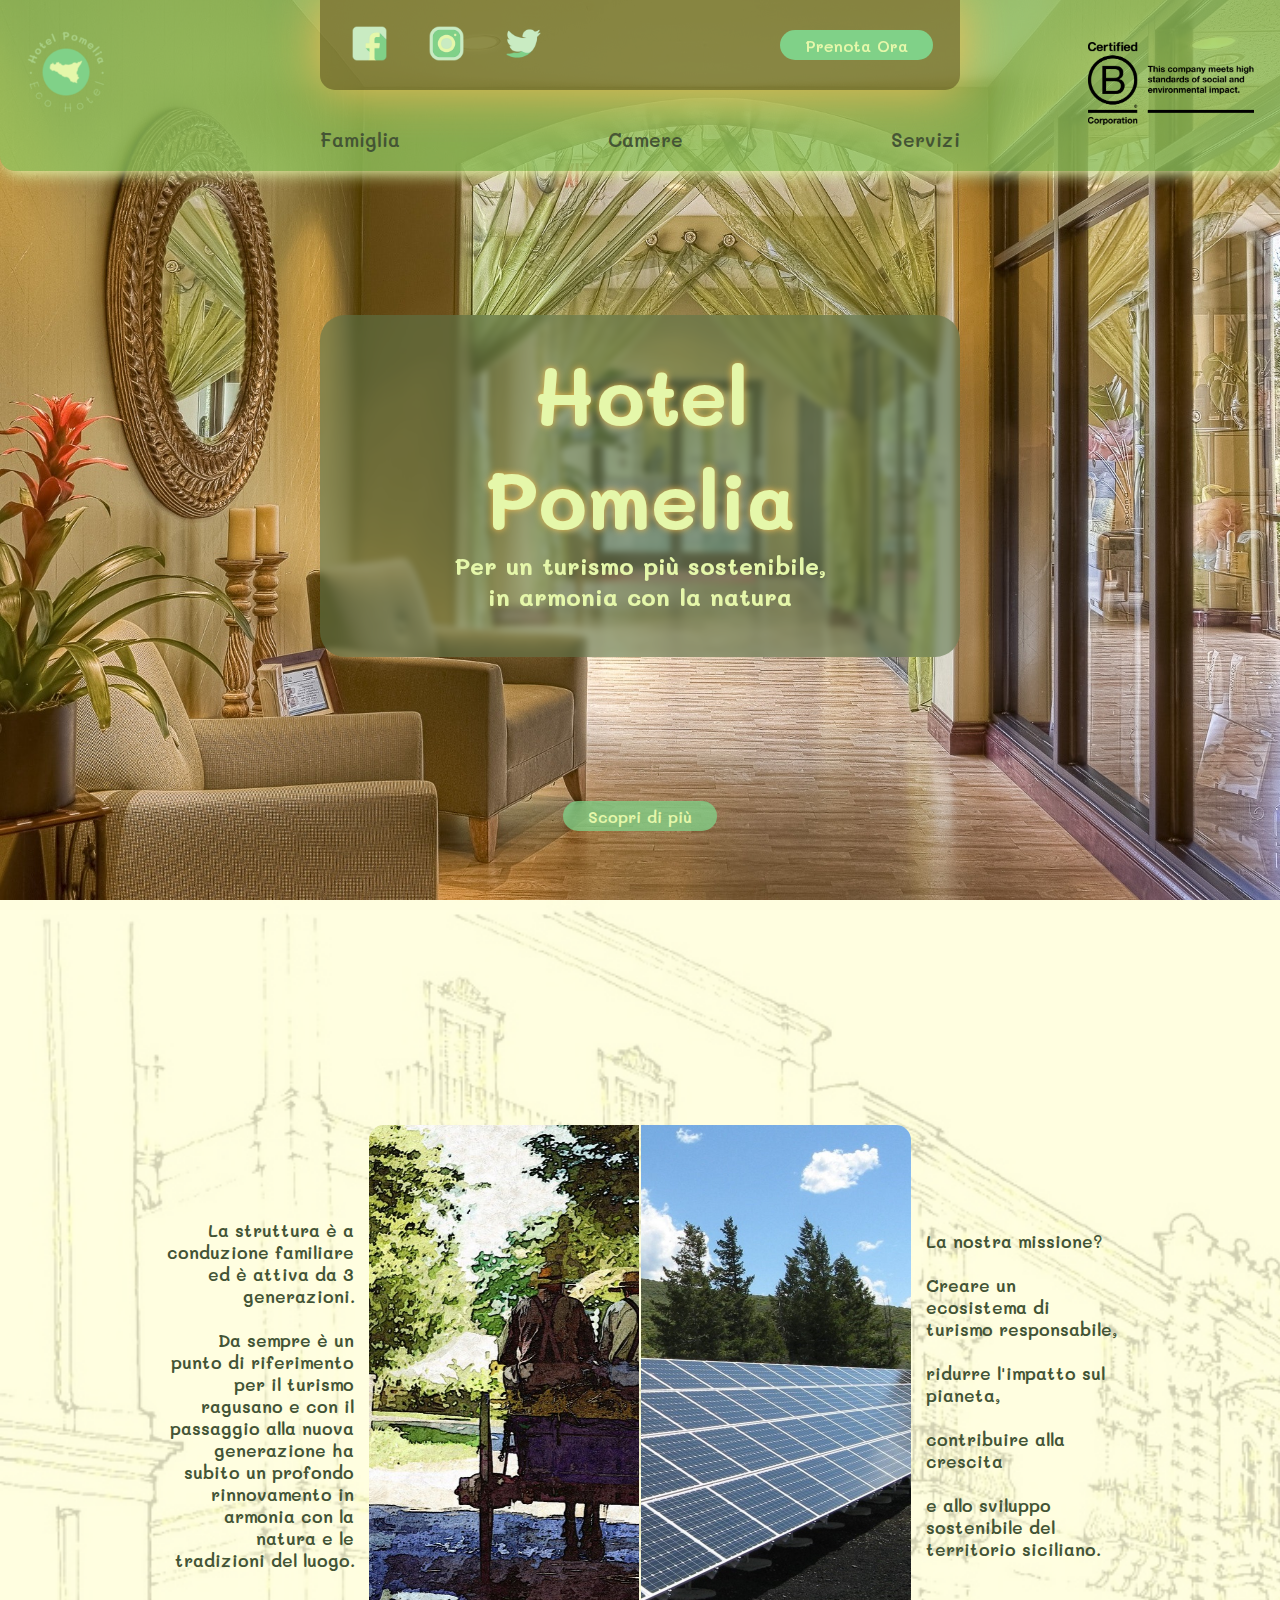
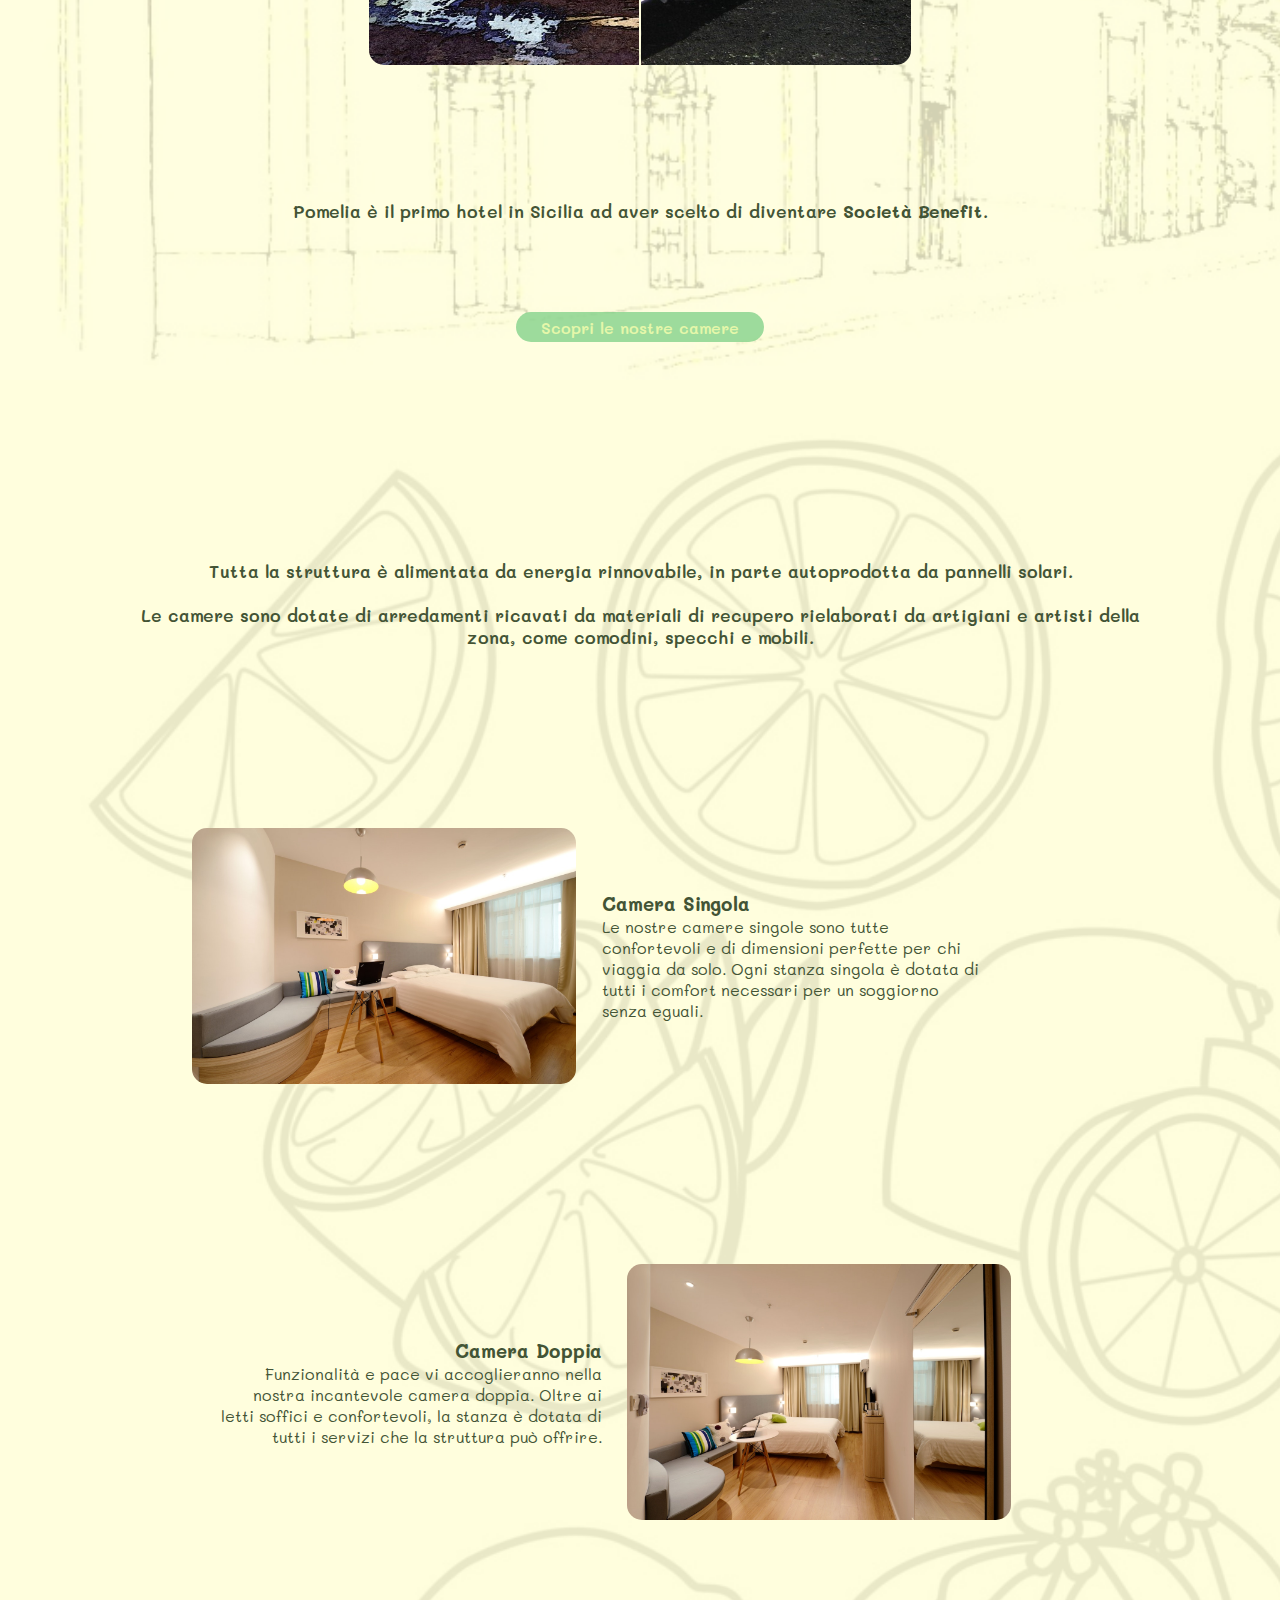
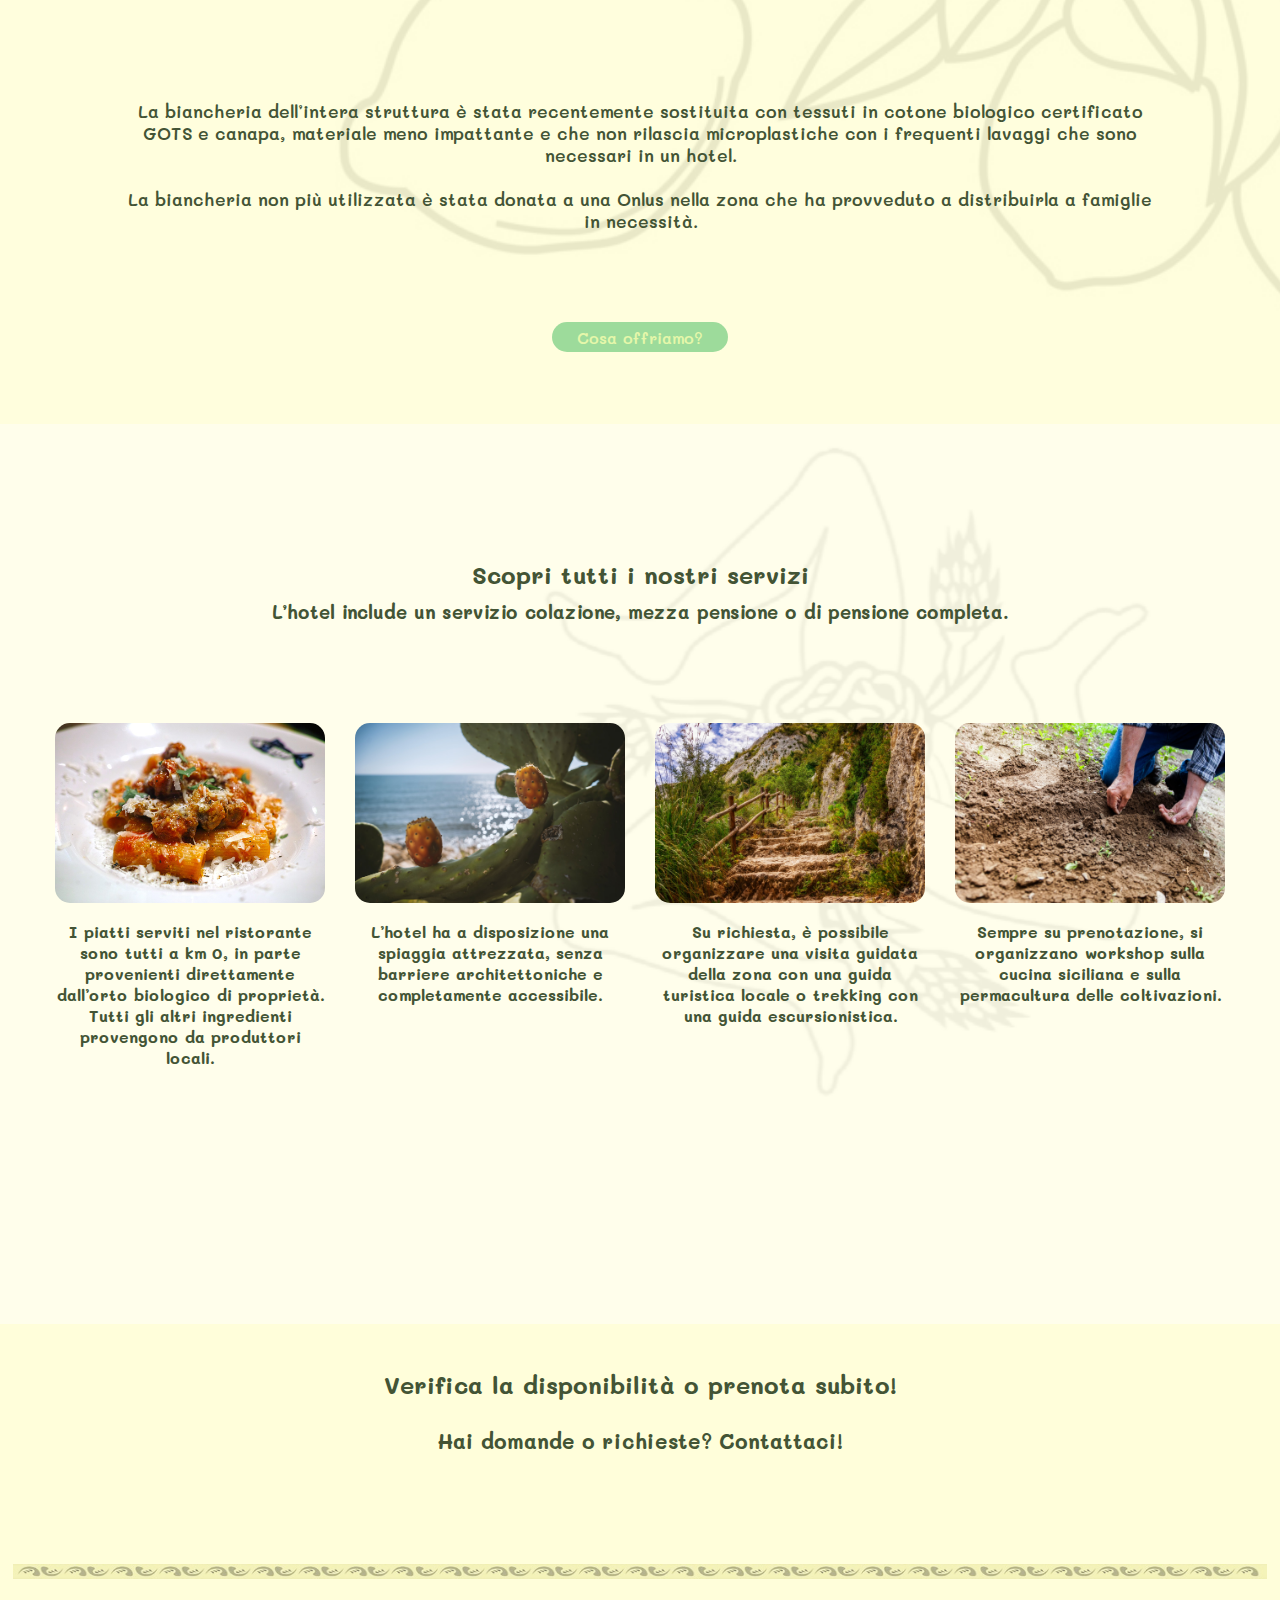
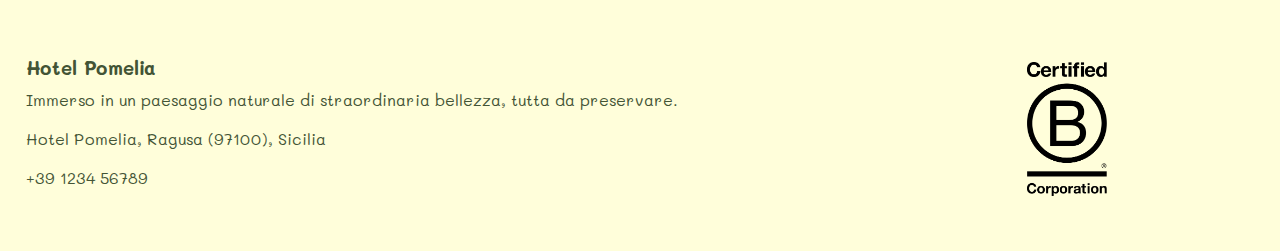
==== index.html @ baa4a5bc "main page custom" ====
<!DOCTYPE html>
<html lang="en">
<head>
    <meta charset="UTF-8">
    <meta http-equiv="X-UA-Compatible" content="IE=edge">
    <meta name="viewport" content="width=device-width, initial-scale=1.0">
    <link rel="stylesheet" href="./assets/css/style.css">
    <link rel="stylesheet" href="./assets/css/colors.css">
    <link rel="preconnect" href="https://fonts.googleapis.com">
    <link rel="preconnect" href="https://fonts.gstatic.com" crossorigin>
    <link href="https://fonts.googleapis.com/css2?family=Mali:wght@200;400;600;700&display=swap" rel="stylesheet">
    <link rel="shortcut icon" href="./assets/img/favicon.png" type="image/x-icon">
    <title>Hotel Pomelia - Eco Hotel</title>
</head>
<body>



    <!-- HOMEPAGE -->

    <main id="main-page">


        <!-- HEADER -->
        
        <header>

            <div class="social-icons">
                <a href="https://www.facebook.com/"><img src="./assets/img/facebook.png" alt="facebook icon"></a>
                <a href="https://www.instagram.com/"><img src="./assets/img/instagram.png" alt="instagram icon"></a>
                <a href="https://twitter.com/"><img src="./assets/img/twitter.png" alt="twitter icon"></a>
            </div>

            <div class="call-to-action">
                <a href="./booking.html">Prenota Ora</a>
            </div>

        </header>

        <nav>
            <div class="logo-container">
                <a href="#main-page"><img class="logo" src="./assets/img/logo.png" alt="Logo Hotel Pomelia"></a>
            </div>

            <ul class="navbar-list">
                <li><a href="/index.html#famiglia">Famiglia</a></li>
                <li><a href="/index.html#camere">Camere</a></li>
                <li><a href="/index.html#servizi">Servizi</a></li>
            </ul>

            <div>
                <img class="certificate" src="./assets/img/b-corporate.png" alt="B-Corporate">
            </div>    
        
        </nav>

        <nav class="smallscreen">
            <ul class="navbar-list-small">
                <li><a href="/index.html#famiglia">Famiglia</a></li>
                <li><a href="/index.html#camere">Camere</a></li>
                <li><a href="/index.html#servizi">Servizi</a></li>
            </ul>
        </nav>


        <!-- HERO SECTION -->

        <div id="hero-section">
            <div class="hero-text">
                <h1>Hotel Pomelia</h1>
                <h2>Per un turismo più sostenibile,<br> in armonia con la natura</h2>
            </div>  
        </div>

        <div class="go-ahead">
            <a href="/index.html#famiglia">Scopri di più</a>
        </div>

    </main>



    <!-- FAMIGLIA -->

    <section id="famiglia">

        <div class="wrapper">
            <div class="mission">
                <p>
                    La struttura è a conduzione familiare ed è attiva da 3 generazioni.<br><br>
                    Da sempre è un punto di riferimento per il turismo ragusano e con il passaggio alla nuova generazione ha subito un profondo rinnovamento in armonia con la natura e le tradizioni del luogo.
                </p>
                <img src="./assets/img/family.jpg" alt="Family Picture">
            </div>

            <div class="chi-siamo">
                <img src="./assets/img/panels.jpg" alt="Solar Panels Picture">
                <p>
                    La nostra missione?<br><br>
                    Creare un ecosistema di turismo responsabile,<br><br> ridurre l'impatto sul pianeta,<br><br> contribuire alla crescita<br><br>e allo sviluppo sostenibile del territorio siciliano.
                </p>
            </div>
        </div>
        
        <div class="benefit">
            <p>Pomelia è il primo hotel in Sicilia ad aver scelto di diventare <a href="https://www.societabenefit.net/cosa-sono-le-societa-benefit/"><strong>Società Benefit</strong></a>.</p>
        </div>

        <div class="rooms-ahead">
            <a href="/index.html#camere">Scopri le nostre camere</a>
        </div>

    </section>



    <!-- CAMERE -->

    <section id="camere">

        <div class="struttura">
            <p>Tutta la struttura è alimentata da energia rinnovabile, in parte autoprodotta da pannelli solari.<br><br> Le camere sono dotate di arredamenti ricavati da materiali di recupero rielaborati da artigiani e artisti della zona, come comodini, specchi e mobili. </p>
        </div>

        <div class="camera">
            <img src="./assets/img/room2.jpg" alt="Camera Singola">
            <div>
                <h3>Camera Singola</h3>
                <p>Le nostre camere singole sono tutte confortevoli e di dimensioni perfette per chi viaggia da solo. Ogni stanza singola è dotata di tutti i comfort necessari per un soggiorno senza eguali.</p>
            </div>
        </div>

        <div class="camera doppia">
            <div>
                <h3>Camera Doppia</h3>
                <p>Funzionalità e pace vi accoglieranno nella nostra incantevole camera doppia. Oltre ai letti soffici e confortevoli, la stanza è dotata di tutti i servizi che la struttura può offrire.</p>
            </div>
            <img src="./assets/img/room.jpg" alt="Camera Singola">
        </div>

        <div class="biancheria">
            <p>La biancheria dell’intera struttura è stata recentemente sostituita con tessuti in cotone biologico certificato GOTS e canapa, materiale meno impattante e che non rilascia microplastiche con i frequenti lavaggi che sono necessari in un hotel.<br><br> La biancheria non più utilizzata è stata donata a una Onlus nella zona che ha provveduto a distribuirla a famiglie in necessità.</p>
        </div>

        <div class="servizi-ahead">
            <a href="/index.html#servizi">Cosa offriamo?</a>
        </div>

    </section>



    <!-- SERVIZI -->

    

    <section id="servizi">

        <div class="intro-servizi-container">
            <h2 class="intro-servizi">Scopri tutti i nostri servizi</h2>
            <h3 class="intro-servizi">L’hotel include un servizio colazione, mezza pensione o di pensione completa.</h3>
        </div>
    
        <div class="container-servizi">

            <div>
                <img src="./assets/img/restaurant.jpg" alt="Ristorante, piatto tipico siciliano">
                <h4>I piatti serviti nel ristorante sono tutti a km 0, in parte provenienti direttamente dall’orto biologico di proprietà.<br> Tutti gli altri ingredienti provengono da produttori locali.</h4>
            </div>

            <div>
                <img src="./assets/img/beach.jpg" alt="Spiaggia della struttura">
                <h4>L’hotel ha a disposizione una spiaggia attrezzata, senza barriere architettoniche e completamente accessibile. </h4>
            </div>

            <div>
                <img src="./assets/img/escursione.jpg" alt="Escursione di tipo trekking">
                <h4>Su richiesta, è possibile organizzare una visita guidata della zona con una guida turistica locale o trekking con una guida escursionistica.</h4>
            </div>

            <div>
                <img src="./assets/img/orto.jpg" alt="Workshop nell'orto">
                <h4>Sempre su prenotazione, si organizzano workshop sulla cucina siciliana e sulla permacultura delle coltivazioni.</h4>
            </div>

        </div>

    </section>

    <section id="final-call-to-action">
        <a href="./booking.html"><h2>Verifica la disponibilità o prenota subito!</h2></a>
        <a href="./contacts.html"><h3>Hai domande o richieste? Contattaci!</h3></a>
    </section>



    <!-- FOOTER -->

    <footer>

        <div class="divider">
            <img src="./assets/img/border.png" alt="Bordo con Stile Siciliano">
        </div>

        <div class="footer-social-icons">
            <a href="https://www.facebook.com/"><img src="./assets/img/facebook.png" alt="facebook icon"></a>
            <a href="https://www.instagram.com/"><img src="./assets/img/instagram.png" alt="instagram icon"></a>
            <a href="https://twitter.com/"><img src="./assets/img/twitter.png" alt="twitter icon"></a>
        </div>

        <div class="footer-content">

            <div class="footer-text">
                <h3>
                    Hotel Pomelia
                </h3>

                <p>
                    Immerso in un paesaggio naturale di straordinaria bellezza, tutta da preservare.
                </p>

                <p>
                    Hotel Pomelia, Ragusa (97100), Sicilia
                </p>

                <p>
                    +39 1234 56789
                </p>
            </div>

            <div class="footer-logo">
                <a href="https://www.societabenefit.net/cosa-sono-le-societa-benefit/"><img src="./assets/img/b-corporate-logo.png" alt="Logo B-Corporate"></a>
            </div>
        </div>

    </footer>

</body>
</html>
---- assets/css/style.css ----
* {
  font-family: "Mali", cursive;
  margin: 0;
  padding: 0;
  scroll-behavior: smooth !important;
}

body {
  background-color: #fffeda;
}

@media all and (orientation: portrait) {
  header .social-icons {
    display: none !important;
  }
  header .call-to-action {
    margin: auto !important;
  }
  nav {
    height: 11vh !important;
    border-bottom-left-radius: 0px !important;
    border-bottom-right-radius: 0px !important;
    box-shadow: none !important;
  }
  nav .logo-container {
    width: 18vw !important;
    padding-bottom: 10vh !important;
  }
  nav .logo-container .logo {
    z-index: 999;
    width: 12vw !important;
    min-width: 40px !important;
  }
  nav .navbar-list {
    display: none !important;
  }
  nav .certificate {
    width: 18vw !important;
  }
  nav.smallscreen {
    background-color: rgba(201, 235, 194, 0.5568627451);
    width: 100% !important;
    height: 2vh !important;
    display: block !important;
    border-bottom-left-radius: 15px !important;
    border-bottom-right-radius: 15px !important;
    box-shadow: 0px 1px 0px #E5F7AA !important;
  }
  nav.smallscreen .navbar-list-small {
    display: flex;
    list-style-type: none;
    justify-content: space-around;
    margin-bottom: 1vh !important;
    font-weight: bold;
  }
  nav.smallscreen .navbar-list-small a {
    color: #435435;
    text-decoration: none;
    font-size: 1rem;
  }
  nav.smallscreen .navbar-list-small a:hover {
    color: #91b475;
  }
  /* HERO SECTION */
  #hero-section .hero-text {
    width: 70vw !important;
  }
  #hero-section .hero-text h1 {
    font-size: 4rem !important;
  }
  /* FAMIGLIA */
  #famiglia {
    height: -webkit-fit-content !important;
    height: -moz-fit-content !important;
    height: fit-content !important;
    background-image: url("../img/ragusa-small.png");
    background-size: cover;
    background-repeat: no-repeat;
  }
  #famiglia .wrapper {
    display: flex !important;
    width: 100% !important;
    height: 200vh !important;
    flex-direction: column !important;
  }
  #famiglia .wrapper .mission {
    display: flex;
    height: 90vh;
    width: 100% !important;
    margin: 15vh 0px 5vh 0px !important;
  }
  #famiglia .wrapper .mission p {
    width: 40vw !important;
  }
  #famiglia .wrapper .mission img {
    height: 50vh;
    width: 40vw;
  }
  #famiglia .wrapper .chi-siamo {
    height: 80vh;
    width: 100% !important;
  }
  #famiglia .wrapper .chi-siamo img {
    height: 50vh;
    width: 40vw;
  }
  #famiglia .wrapper .chi-siamo p {
    width: 40vw !important;
  }
  #famiglia .rooms-ahead {
    margin: 10vh auto 10vh auto;
    padding-bottom: 20vh;
  }
  /* CAMERE */
  #camere .struttura,
#camere .biancheria {
    padding-top: 0vh !important;
    width: 90vw;
  }
  #camere .camera {
    width: 90vw !important;
    flex-direction: column;
    align-items: center;
    text-align: justify;
  }
  #camere .camera img {
    width: 60vw !important;
    margin-bottom: 2vh;
  }
  #camere .camera div {
    width: 60vw !important;
  }
  #camere .camera div h3 {
    text-align: center;
    margin-bottom: 2vh;
  }
  #camere .camera div p {
    width: 100%;
  }
  #camere .camera.doppia {
    flex-direction: column-reverse !important;
    text-align: justify !important;
  }
  footer .footer-social-icons {
    width: 40%;
    margin: 3vh auto;
    display: flex;
    justify-content: space-around;
  }
  footer .footer-social-icons img {
    width: 8vw;
  }
}
/* MAIN PAGE */
#main-page {
  width: 100%;
  height: 100vh;
  background-image: url("../img/hero.jpg");
  background-size: cover;
  /* HEADER */
  /* HERO SECTION */
}
#main-page header {
  position: fixed !important;
  z-index: 99;
  width: 50% !important;
  height: 10vh;
  border-bottom-left-radius: 15px;
  border-bottom-right-radius: 15px;
  margin: 0 25%;
  display: flex;
  justify-content: space-between;
  align-items: center;
  background-color: rgba(120, 88, 32, 0.5764705882);
  box-shadow: 0 0 50px #F2BF55;
}
#main-page header .social-icons {
  width: -webkit-fit-content;
  width: -moz-fit-content;
  width: fit-content;
}
#main-page header .social-icons img {
  width: 5vw;
  max-width: 45px;
  margin-left: 3vh;
}
#main-page header .call-to-action {
  display: flex;
  align-items: center;
  justify-content: center;
  margin-right: 3vh;
}
#main-page header .call-to-action a {
  text-align: center;
  border-radius: 15px;
  background-color: #80D188;
  color: #E5F7AA;
  height: 75%;
  padding: 0.5vh 2.8vh;
  text-decoration: none;
  font-weight: 600;
}
#main-page header .call-to-action a:hover {
  background-color: #E5F7AA;
  color: #80D188;
}
#main-page nav {
  position: relative;
  background-color: rgba(147, 201, 97, 0.7568627451);
  justify-content: space-between;
  align-items: center;
  display: flex;
  padding-bottom: 2vh;
  border-bottom-left-radius: 15px;
  border-bottom-right-radius: 15px;
  width: 100%;
  height: 17vh;
  box-shadow: 3px 3px 15px #E5F7AA;
}
#main-page nav .logo-container {
  width: 13vw;
  padding-left: 2vw;
  padding-top: 2vh;
  padding-bottom: 12vh;
}
#main-page nav .logo-container .logo {
  width: 6vw;
  min-width: 80px;
  position: fixed;
}
#main-page nav .navbar-list {
  padding-top: 15vh;
  display: flex;
  width: 50vw;
  justify-content: space-between;
  list-style-type: none;
  margin-bottom: 1vh;
}
#main-page nav .navbar-list a {
  font-size: 1.2rem;
  text-decoration: none;
  color: #435435;
  font-weight: 600;
}
#main-page nav .navbar-list a:hover {
  color: #E5F7AA;
}
#main-page nav .certificate {
  width: 13vw;
  padding-right: 2vw;
  padding-top: 2vh;
}
#main-page nav.smallscreen {
  display: none;
}
#main-page #hero-section {
  width: 100%;
  height: 70vh;
  display: flex;
  text-align: center;
  align-items: center;
  justify-content: center;
  color: #E5F7AA;
}
#main-page #hero-section .hero-text {
  padding: 3vh 5vw 5vh 5vw;
  border-radius: 25px;
  width: 40vw;
  height: -webkit-fit-content;
  height: -moz-fit-content;
  height: fit-content;
  display: flex;
  flex-direction: column;
  align-items: center;
  justify-content: center;
  background-color: rgba(93, 117, 73, 0.5843137255);
  -webkit-backdrop-filter: blur(3px);
          backdrop-filter: blur(3px);
}
#main-page #hero-section .hero-text h1 {
  font-size: 5rem;
  text-shadow: 0 0 7px #F2BF55;
}
#main-page .go-ahead {
  display: flex;
  justify-content: center;
}
#main-page .go-ahead a {
  text-align: center;
  border-radius: 15px;
  background-color: rgba(128, 209, 136, 0.7725490196);
  color: #E5F7AA;
  padding: 0.5vh 2.8vh;
  text-decoration: none;
  font-weight: 600;
}
#main-page .go-ahead a:hover {
  background-color: rgba(229, 247, 170, 0.768627451);
  color: #435435;
}

/* FAMIGLIA */
#famiglia {
  width: 100%;
  height: 120vh;
  background-image: url("../img/ragusa.png");
  background-size: cover;
  background-repeat: no-repeat;
}
#famiglia .wrapper {
  display: grid;
  grid-template-columns: 1fr 1fr;
  gap: 2px;
  height: 90vh;
  padding-top: 10vh;
}
#famiglia .wrapper .mission {
  display: flex;
  justify-content: flex-end;
  align-items: center;
}
#famiglia .wrapper .mission p {
  text-align: end;
  margin: 0 15px;
  width: 15vw;
  color: #435435;
  font-weight: 600;
  font-size: 1.1rem;
}
#famiglia .wrapper .mission img {
  height: 60vh;
  border-top-left-radius: 15px;
  border-bottom-left-radius: 15px;
}
#famiglia .wrapper .chi-siamo {
  height: 90vh;
  display: flex;
  justify-content: flex-start;
  align-items: center;
}
#famiglia .wrapper .chi-siamo img {
  height: 60vh;
  border-top-right-radius: 15px;
  border-bottom-right-radius: 15px;
}
#famiglia .wrapper .chi-siamo p {
  width: 15vw;
  margin: 0 15px;
  color: #435435;
  font-weight: 600;
  font-size: 1.1rem;
}
#famiglia .benefit {
  width: 80vw;
  text-align: center;
  margin: auto;
  margin-bottom: 10vh;
  color: #435435;
  font-weight: 600;
  font-size: 1.1rem;
}
#famiglia .benefit a {
  text-decoration: none;
  color: #435435;
}
#famiglia .benefit a:hover {
  color: #7d9e65;
}
#famiglia .rooms-ahead {
  display: flex;
  justify-content: center;
}
#famiglia .rooms-ahead a {
  text-align: center;
  border-radius: 15px;
  background-color: rgba(128, 209, 136, 0.7725490196);
  color: #E5F7AA;
  padding: 0.5vh 2.8vh;
  text-decoration: none;
  font-weight: 600;
}
#famiglia .rooms-ahead a:hover {
  background-color: rgba(229, 247, 170, 0.768627451);
  color: #435435;
}

/* CAMERE */
#camere {
  background-image: url("../img/lemon.png");
  background-repeat: no-repeat;
  background-size: cover;
  height: -webkit-fit-content;
  height: -moz-fit-content;
  height: fit-content;
  width: 100%;
  display: flex;
  flex-direction: column;
  align-items: center;
}
#camere .struttura,
#camere .biancheria {
  width: 80vw;
  text-align: center;
  margin: auto;
  margin-top: 10vh;
  padding-top: 10vh;
  color: #435435;
  font-weight: 600;
  font-size: 1.1rem;
}
#camere .biancheria {
  padding-bottom: 10vh;
}
#camere .camera {
  width: 70vw;
  display: flex;
  margin-top: 20vh;
  align-items: center;
}
#camere .camera img {
  width: 30vw;
  border-radius: 15px;
}
#camere .camera div {
  width: 30vw;
  padding-left: 2vw;
  color: #435435;
}
#camere .camera.doppia {
  text-align: end;
}
#camere .camera.doppia div {
  padding-right: 2vw;
}

.servizi-ahead {
  display: flex;
  justify-content: center;
  padding-bottom: 8vh;
}
.servizi-ahead a {
  text-align: center;
  border-radius: 15px;
  background-color: rgba(128, 209, 136, 0.7725490196);
  color: #E5F7AA;
  padding: 0.5vh 2.8vh;
  text-decoration: none;
  font-weight: 600;
}
.servizi-ahead a:hover {
  background-color: rgba(229, 247, 170, 0.768627451);
  color: #435435;
}

/* SERVIZI */
#servizi {
  background-image: url("../img/simbolo.png");
  background-size: cover;
  background-repeat: no-repeat;
  min-height: 100vh;
}
#servizi .intro-servizi-container {
  padding-top: 15vh;
}
#servizi .intro-servizi-container .intro-servizi {
  text-align: center;
  color: #435435;
  padding-bottom: 1vh;
}
#servizi .container-servizi {
  margin-top: 10vh;
  width: 100%;
  height: -webkit-fit-content !important;
  height: -moz-fit-content !important;
  height: fit-content !important;
  display: flex;
  flex-wrap: wrap;
  align-items: flex-start;
  justify-content: center;
}
#servizi .container-servizi div {
  width: 20vw;
  min-width: 300px;
  display: flex;
  flex-direction: column;
  align-items: center;
  margin-bottom: 15vh;
  color: #435435;
}
#servizi .container-servizi div img {
  width: 90%;
  border-radius: 15px;
}
#servizi .container-servizi div h4 {
  width: 90%;
  padding-top: 2vh;
  text-align: center;
}

#final-call-to-action {
  text-align: center;
  padding-top: 5vh;
}
#final-call-to-action a {
  text-decoration: none;
  color: #435435;
}
#final-call-to-action a h2 {
  padding-bottom: 3vh;
  font-size: 1.5rem;
}
#final-call-to-action a h3 {
  padding-bottom: 5vh;
  font-size: 1.3rem;
}
#final-call-to-action a h2:hover {
  font-size: 1.7rem;
}
#final-call-to-action a h3:hover {
  font-size: 1.5rem;
}
#final-call-to-action a:hover {
  color: #7d9e65;
}

/* FOOTER */
footer {
  display: flex;
  align-items: center;
  flex-direction: column;
  padding-top: 7vh;
}
footer .divider {
  padding-bottom: 8vh;
}
footer .divider img {
  height: 15px;
  width: 98vw;
}
footer .footer-social-icons {
  display: none;
}
footer .footer-content {
  width: 100%;
  padding-bottom: 5vh;
  display: grid;
  grid-template-columns: 2fr 1fr;
  color: #435435;
}
footer .footer-content .footer-text {
  padding-left: 2vw;
}
footer .footer-content .footer-text h3 {
  margin-bottom: 1vh;
}
footer .footer-content .footer-text p {
  margin-bottom: 2vh;
}
footer .footer-content .footer-logo {
  display: flex;
  align-items: center;
  justify-content: center;
}
footer .footer-content .footer-logo img {
  max-width: 80px;
}/*# sourceMappingURL=style.css.map */
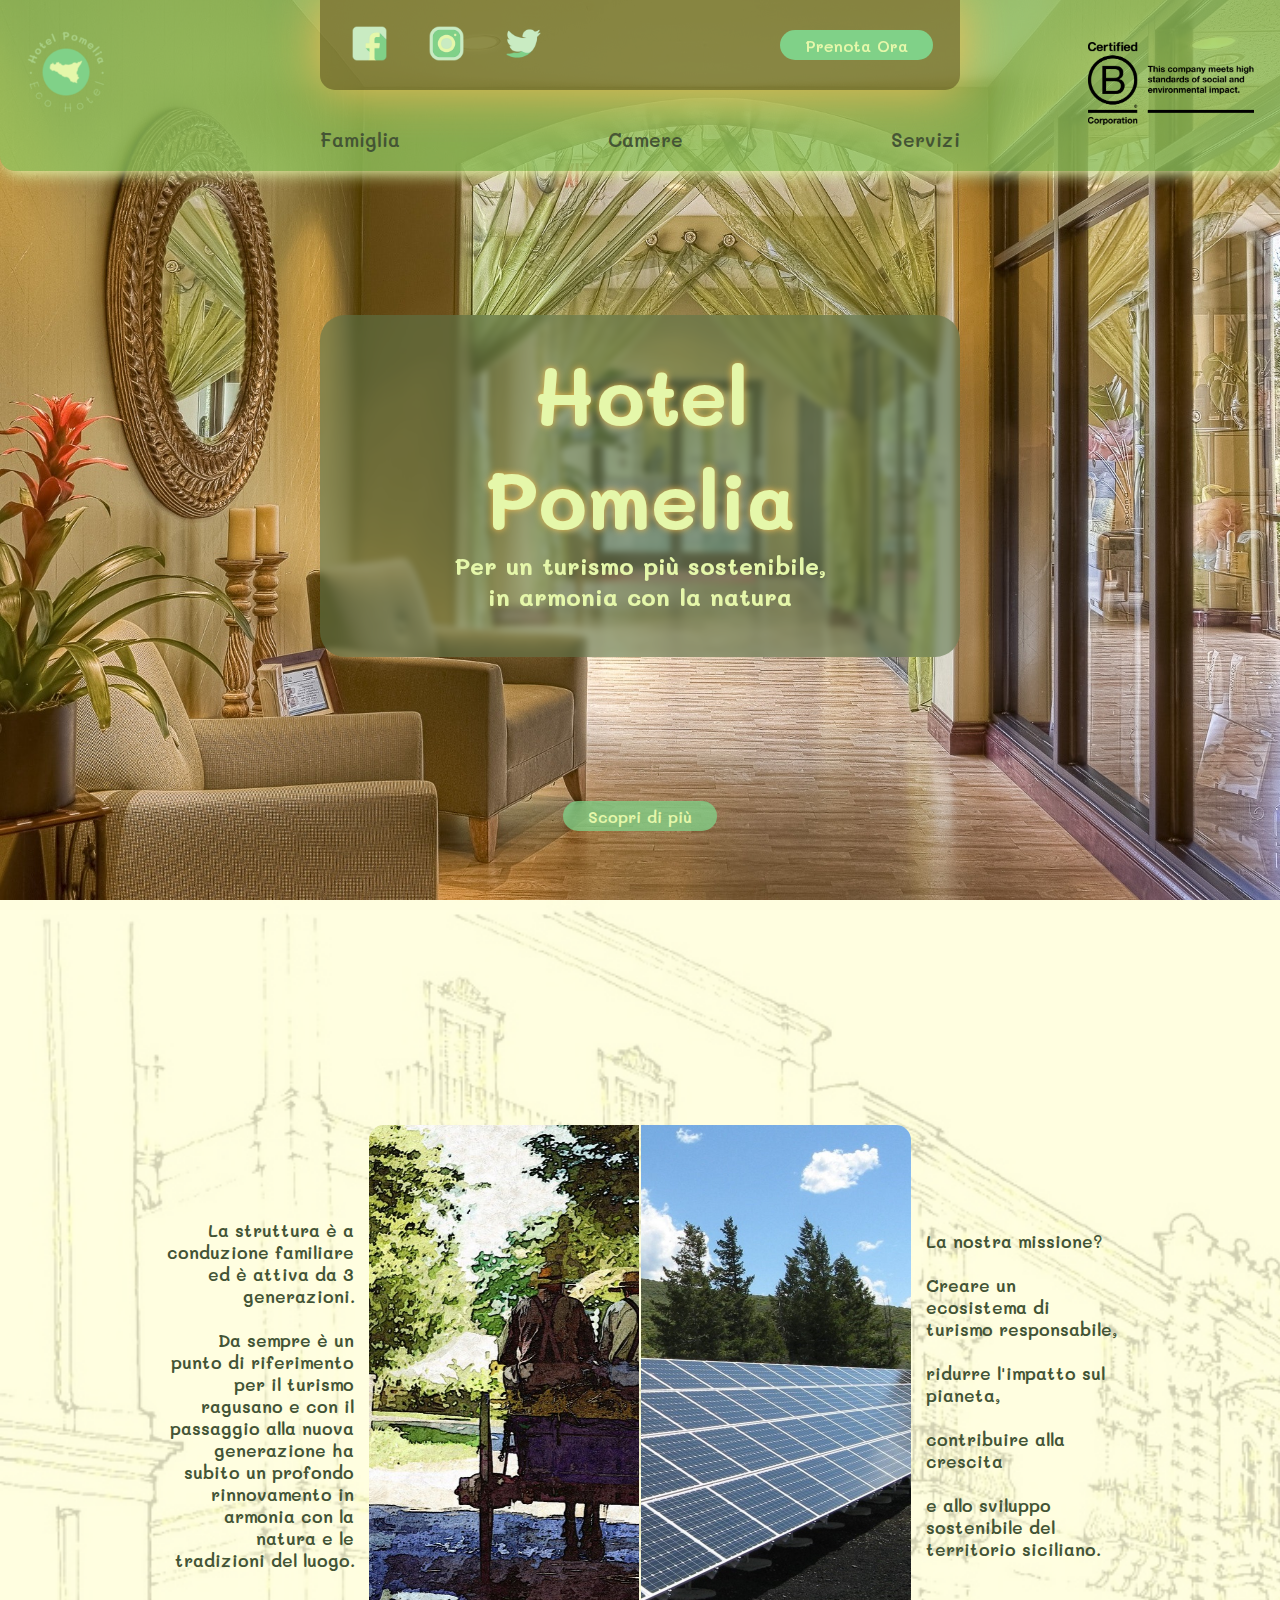
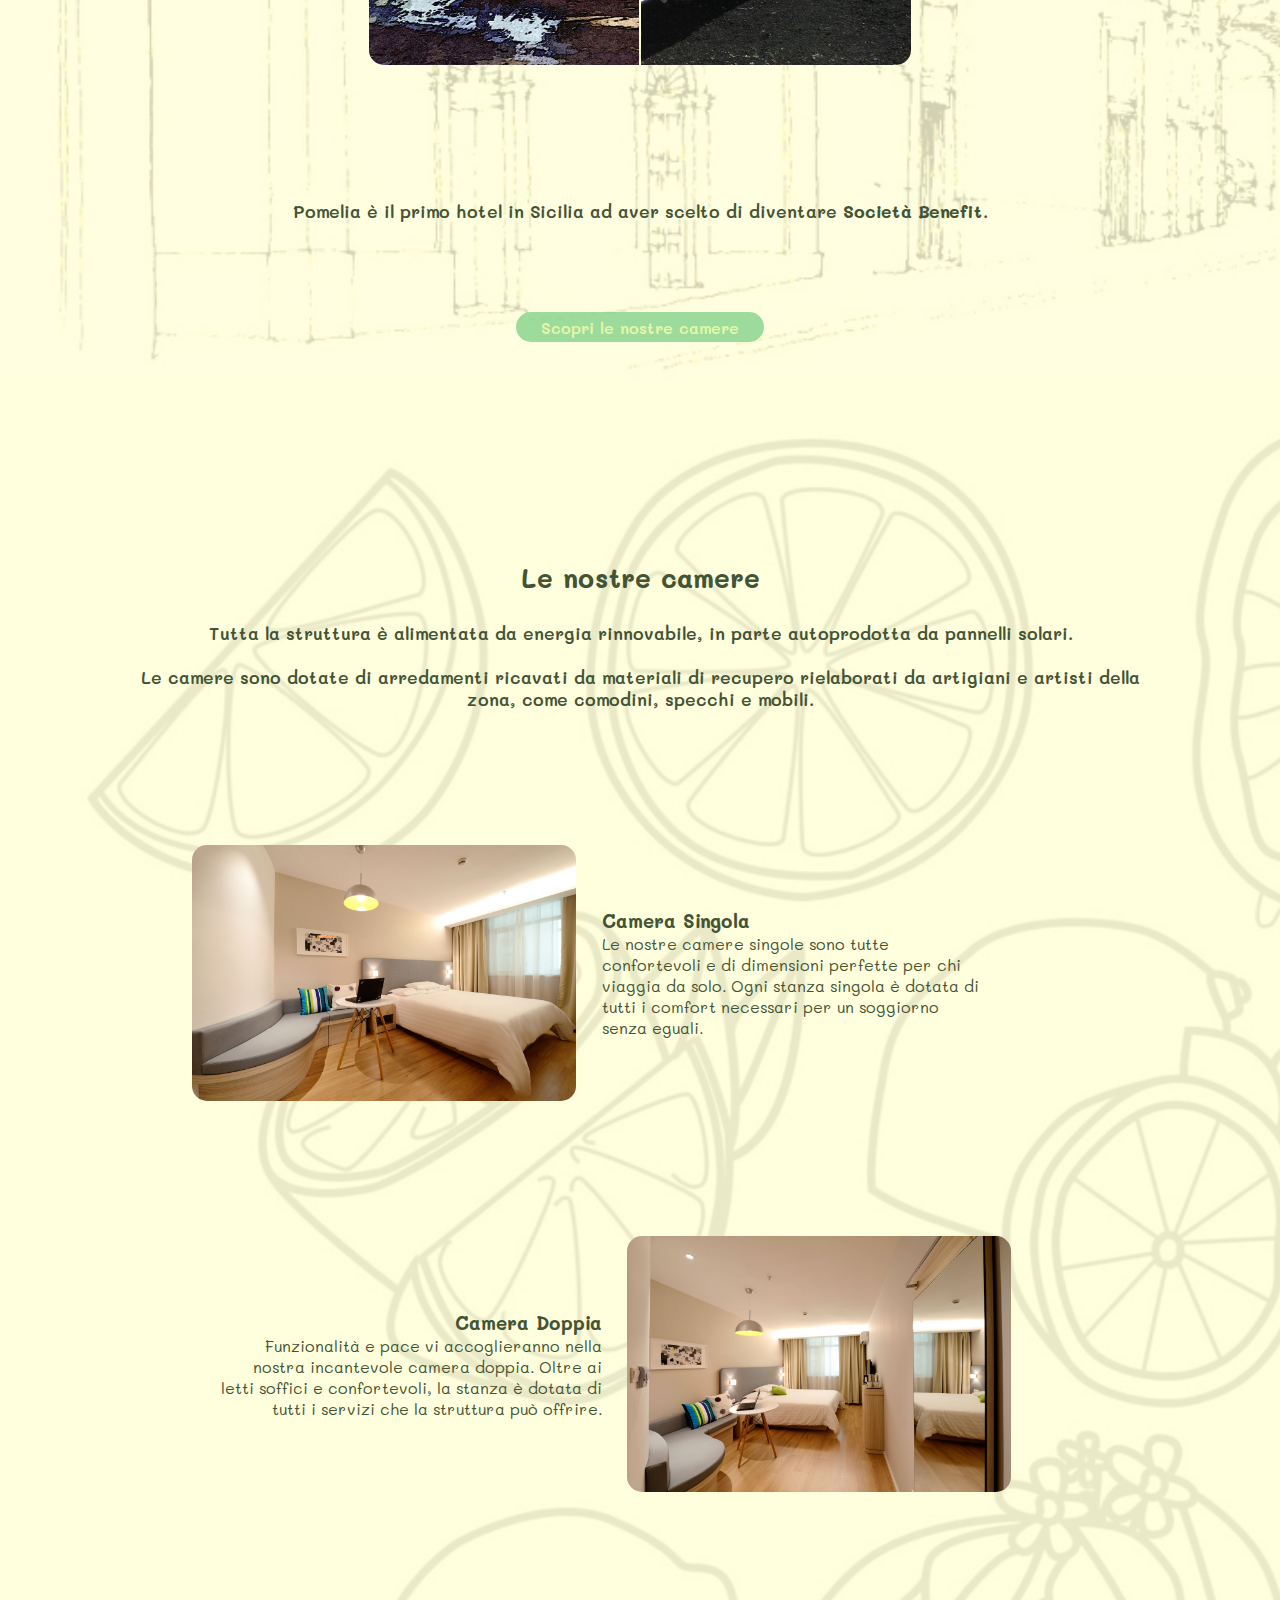
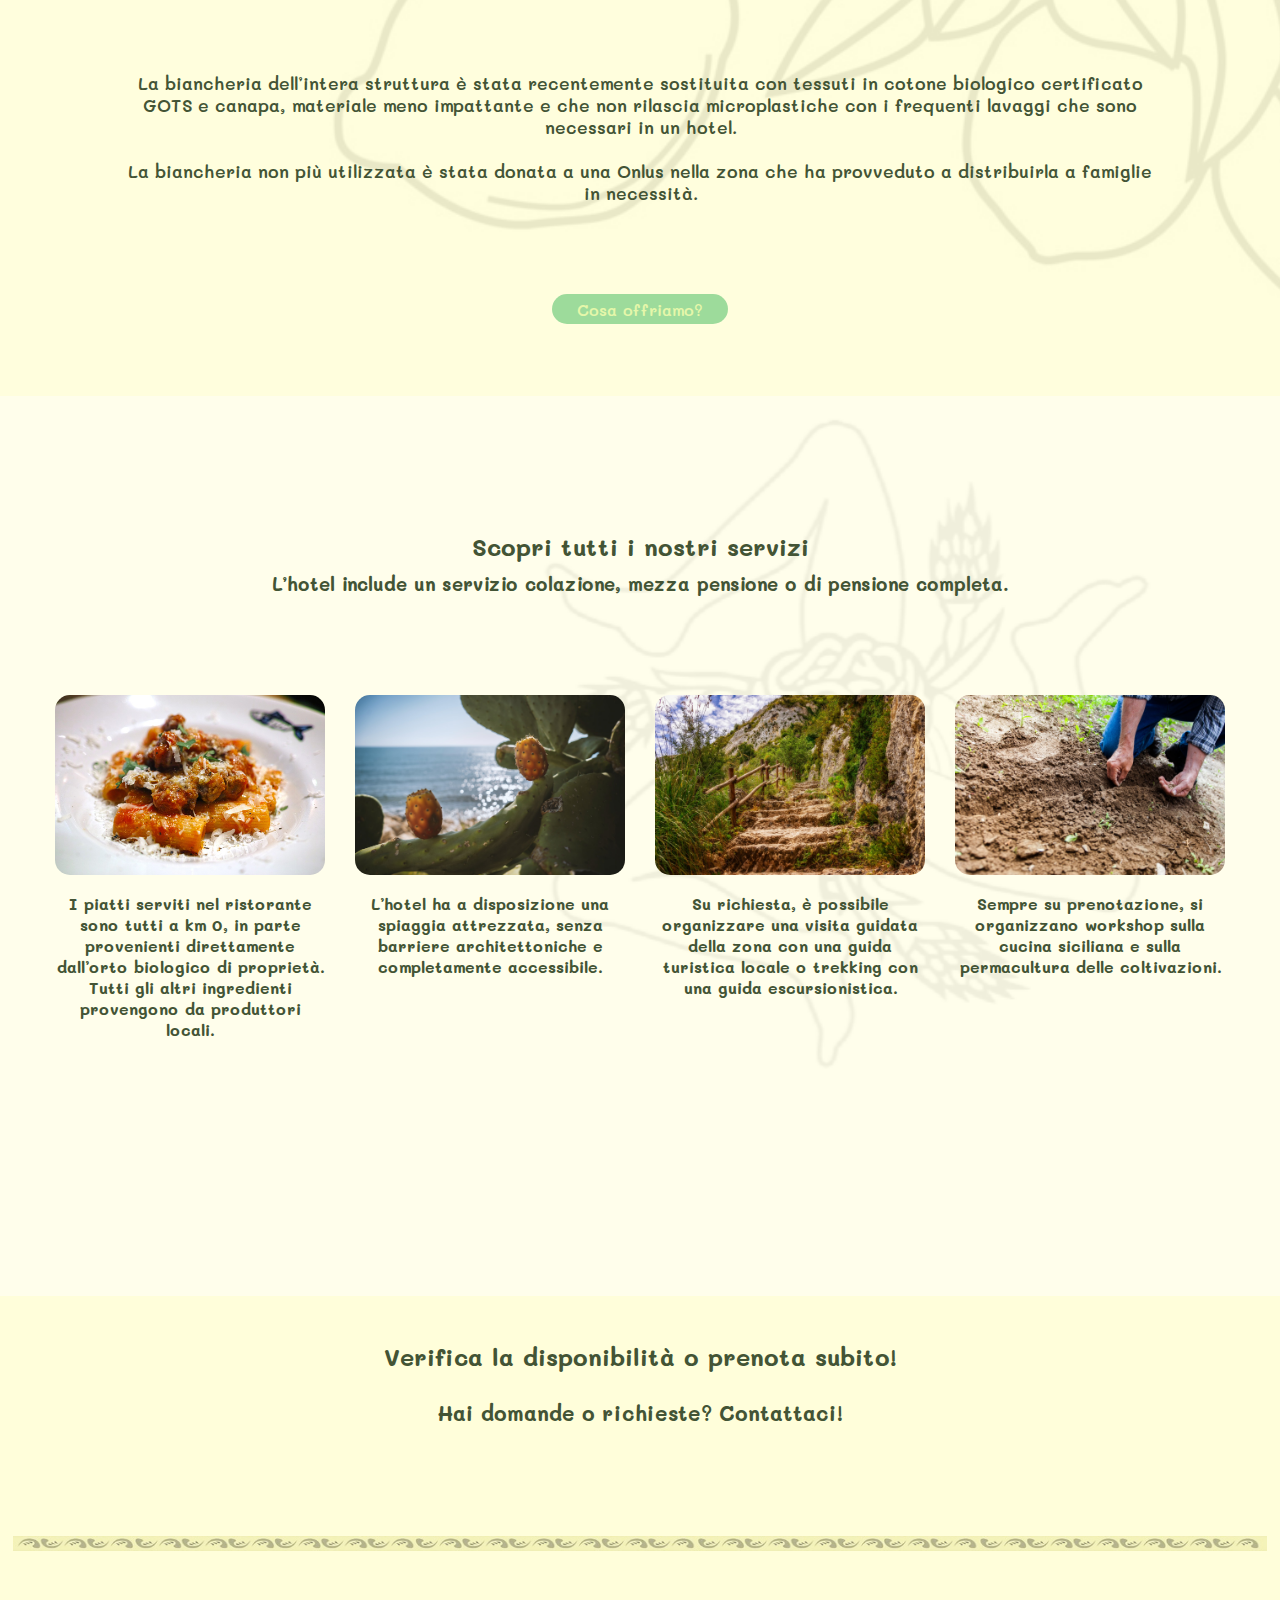
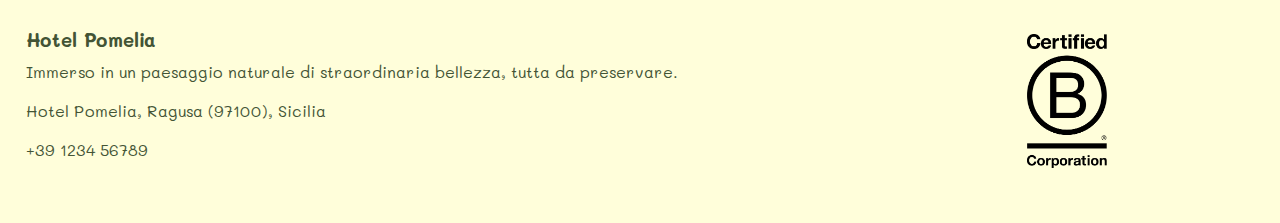
==== commit 81ed10c3: "booking page" ====
--- a/index.html
+++ b/index.html
@@ -119,6 +119,7 @@
     <section id="camere">
 
         <div class="struttura">
+            <h2>Le nostre camere</h2>
             <p>Tutta la struttura è alimentata da energia rinnovabile, in parte autoprodotta da pannelli solari.<br><br> Le camere sono dotate di arredamenti ricavati da materiali di recupero rielaborati da artigiani e artisti della zona, come comodini, specchi e mobili. </p>
         </div>
 
--- a/assets/css/style.css
+++ b/assets/css/style.css
@@ -24,7 +24,8 @@
   }
   nav .logo-container {
     width: 18vw !important;
-    padding-bottom: 10vh !important;
+    padding-bottom: 6vh !important;
+    padding-left: 2vh !important;
   }
   nav .logo-container .logo {
     z-index: 999;
@@ -149,6 +150,33 @@
   }
   footer .footer-social-icons img {
     width: 8vw;
+  }
+  #main-page.booking-page {
+    height: -webkit-fit-content !important;
+    height: -moz-fit-content !important;
+    height: fit-content !important;
+    min-height: 120vh !important;
+  }
+  #main-page.booking-page #booking-box {
+    width: 80vw !important;
+    margin: 10vh auto !important;
+  }
+  #main-page.booking-page #booking-box .row {
+    flex-direction: column !important;
+    width: 70vw !important;
+    align-items: center;
+    padding-bottom: 1vh !important;
+  }
+  #main-page.booking-page #booking-box .row .col {
+    padding-bottom: 1vh !important;
+    align-items: center !important;
+    width: 70vw !important;
+  }
+  #main-page.booking-page #booking-box .row .col label, #main-page.booking-page #booking-box .row .col input {
+    text-align: center !important;
+  }
+  #main-page.booking-page #booking-box .row .col-date {
+    align-items: center !important;
   }
 }
 /* MAIN PAGE */
@@ -408,13 +436,17 @@
   font-weight: 600;
   font-size: 1.1rem;
 }
+#camere .struttura h2,
+#camere .biancheria h2 {
+  padding-bottom: 3vh;
+}
 #camere .biancheria {
   padding-bottom: 10vh;
 }
 #camere .camera {
   width: 70vw;
   display: flex;
-  margin-top: 20vh;
+  margin-top: 15vh;
   align-items: center;
 }
 #camere .camera img {
@@ -563,4 +595,72 @@
 }
 footer .footer-content .footer-logo img {
   max-width: 80px;
+}
+
+/* BOOKING PAGE */
+#main-page.booking-page {
+  background-image: url("../img/door.jpg") !important;
+}
+#main-page.booking-page nav {
+  background-color: rgba(117, 160, 78, 0.7568627451);
+}
+#main-page.booking-page #booking-box {
+  background-color: rgba(229, 247, 170, 0.3843137255);
+  border-radius: 15px;
+  margin: 10vh 50vw 10vh 15vw;
+  width: 35vw;
+  height: -webkit-fit-content;
+  height: -moz-fit-content;
+  height: fit-content;
+  display: flex;
+  flex-direction: column;
+  align-items: center;
+  justify-content: center;
+  color: #435435;
+  font-weight: 600;
+}
+#main-page.booking-page #booking-box .row {
+  width: 35vw;
+  display: flex;
+  justify-content: space-evenly;
+  padding-bottom: 2vh;
+  padding-top: 2vh;
+}
+#main-page.booking-page #booking-box .row .col {
+  width: 15vw;
+  display: flex;
+  flex-direction: column;
+  align-items: flex-start;
+}
+#main-page.booking-page #booking-box .row .col label {
+  padding-bottom: 1vh;
+}
+#main-page.booking-page #booking-box .row .col input {
+  background-color: #fbfac2;
+  border-radius: 10px;
+  padding: 5px;
+  cursor: pointer;
+  border: 3px solid #7d9e65;
+  color: #435435;
+}
+#main-page.booking-page #booking-box .row .col input:checked,
+#main-page.booking-page #booking-box .row .col input:hover,
+#main-page.booking-page #booking-box .row .col input:active {
+  border: 3px solid #80D188;
+}
+#main-page.booking-page #booking-box .row select, #main-page.booking-page #booking-box .row button {
+  background-color: #fbfac2;
+  border-radius: 10px;
+  padding: 5px;
+  cursor: pointer;
+  border: 3px solid #7d9e65;
+  color: #435435;
+}
+#main-page.booking-page #booking-box .row button:hover {
+  background-color: #80d188;
+  color: #E5F7AA;
+  border: 3px solid #E5F7AA;
+}
+#main-page.booking-page #booking-box .row .col.date {
+  align-items: flex-end;
 }/*# sourceMappingURL=style.css.map */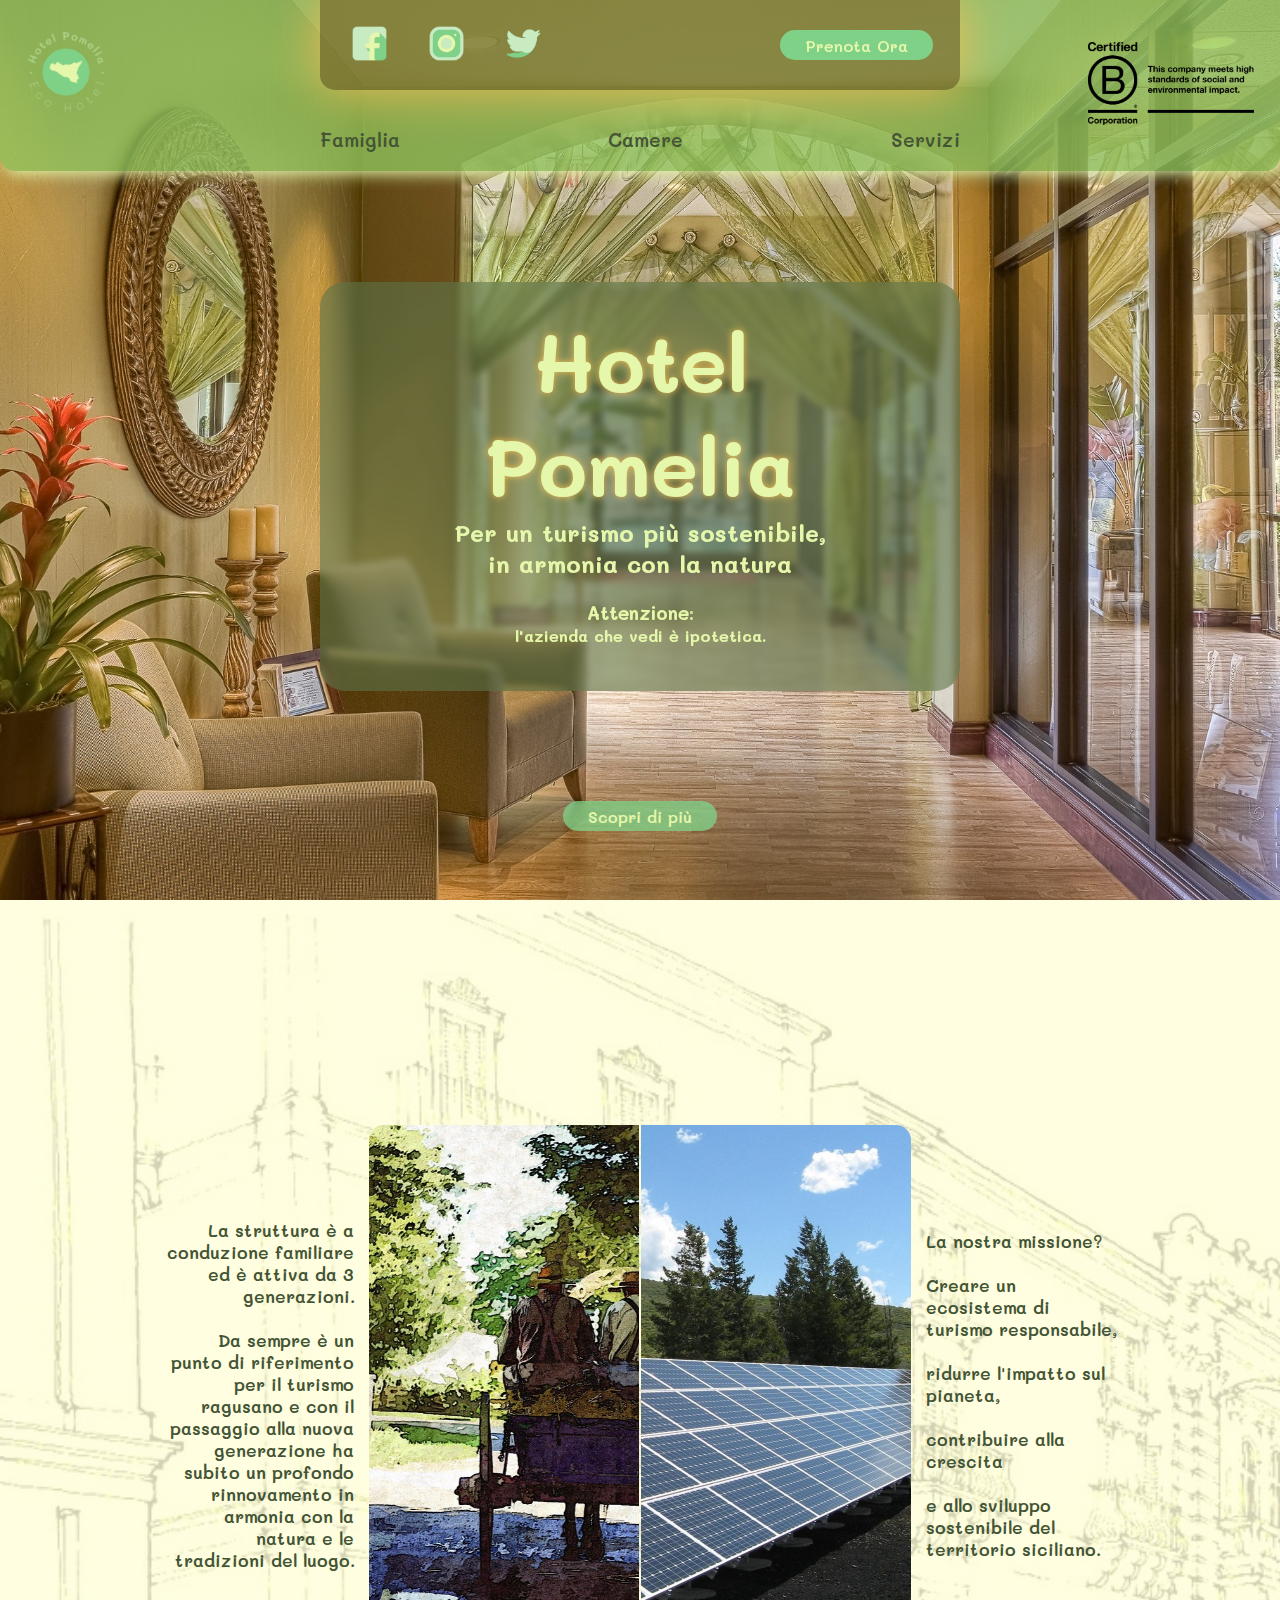
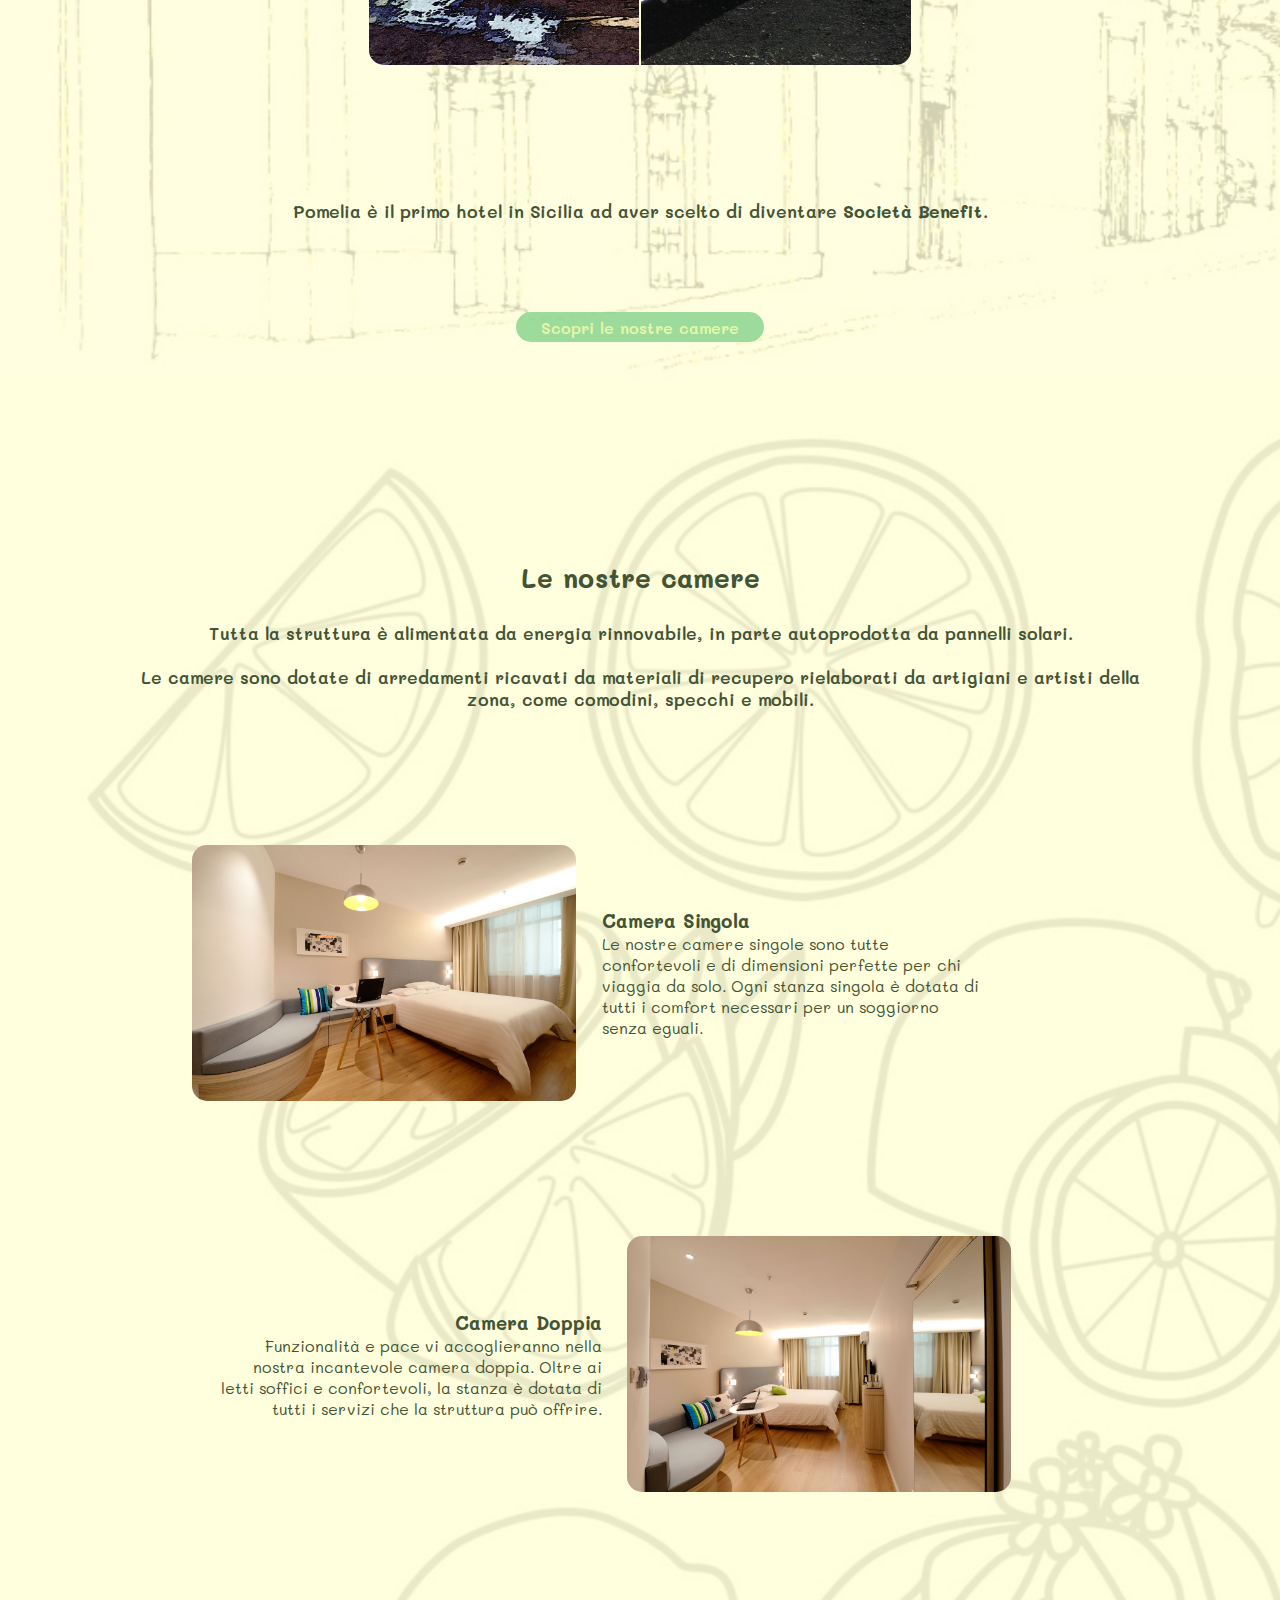
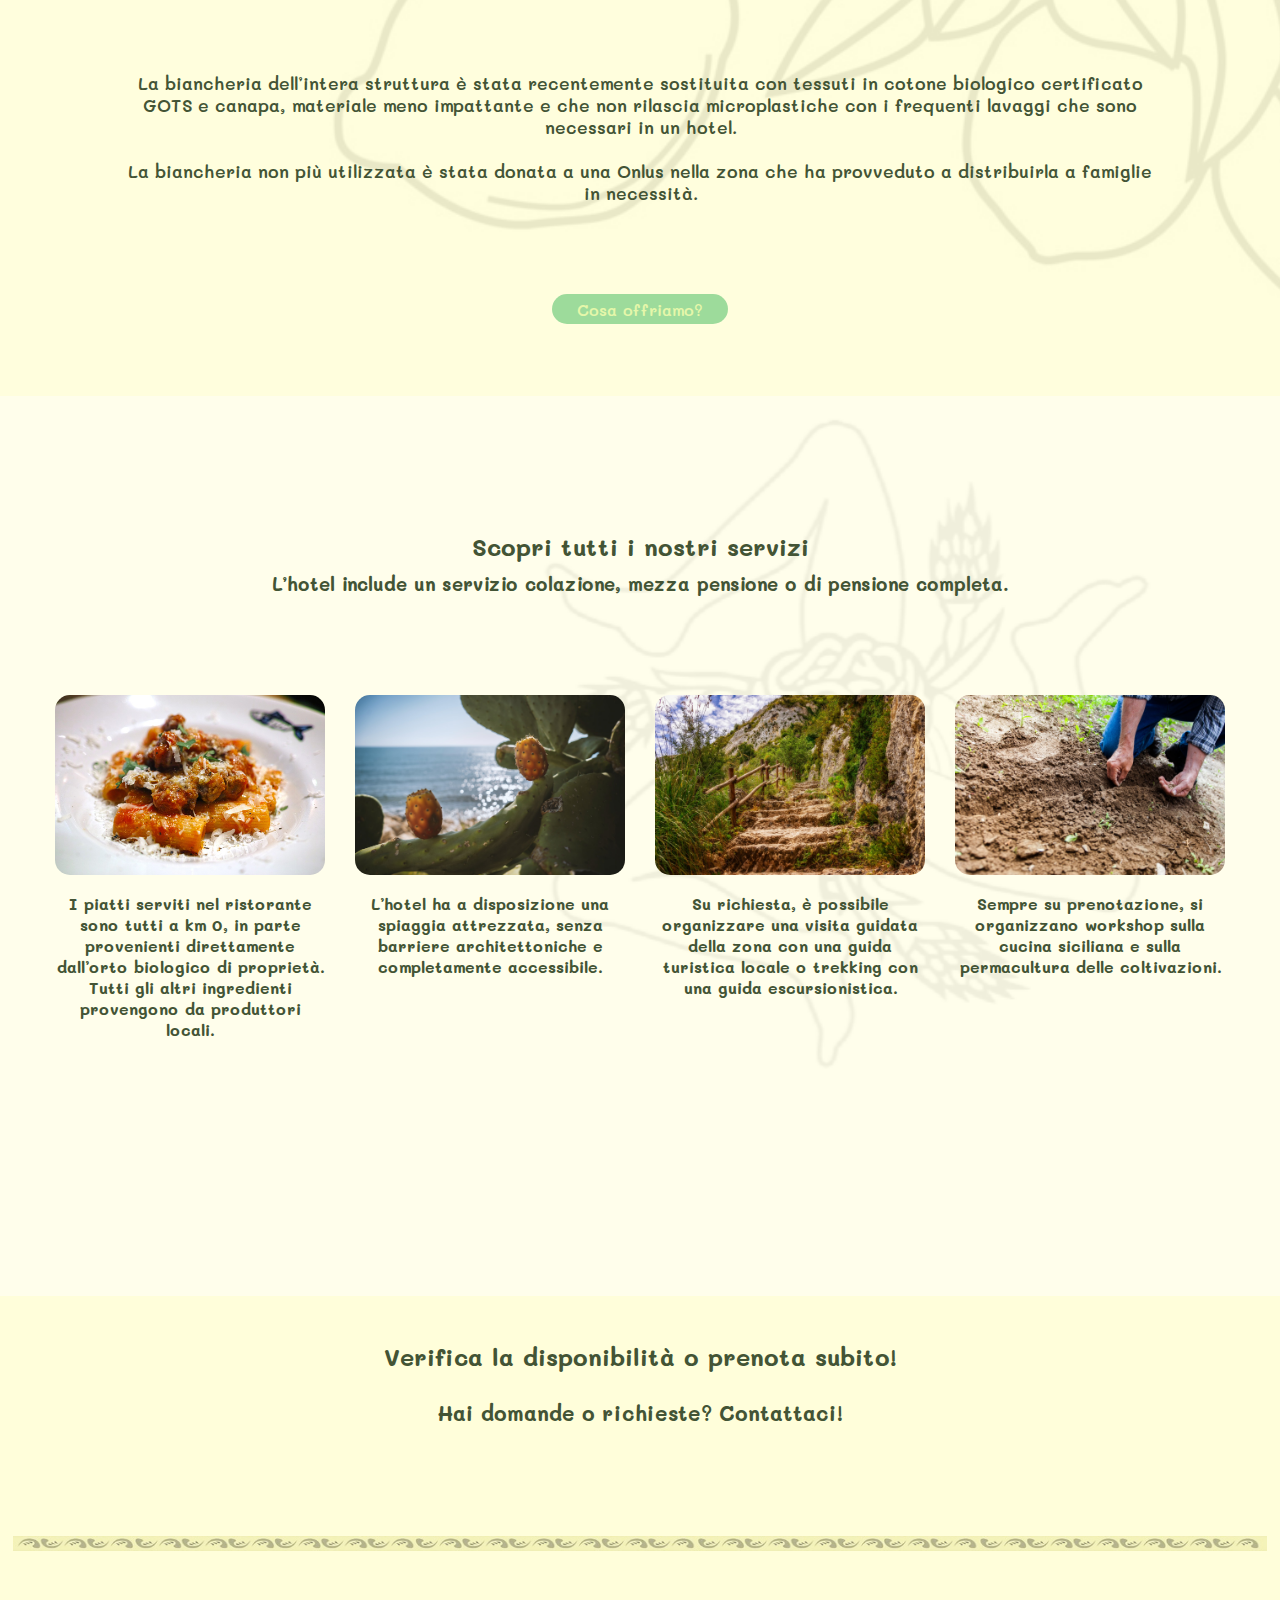
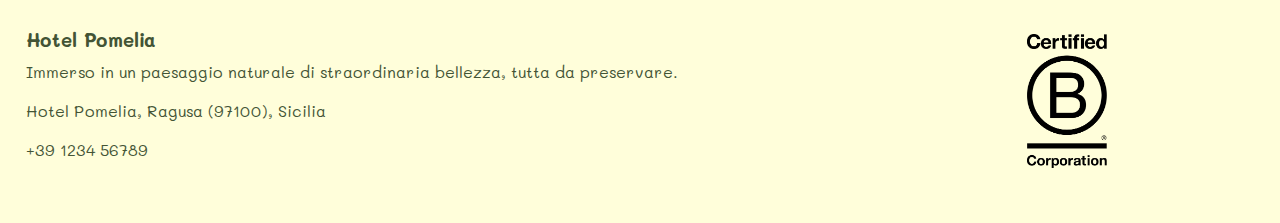
==== commit 07e8c2af: "warning messages" ====
--- a/index.html
+++ b/index.html
@@ -10,7 +10,15 @@
     <link rel="preconnect" href="https://fonts.gstatic.com" crossorigin>
     <link href="https://fonts.googleapis.com/css2?family=Mali:wght@200;400;600;700&display=swap" rel="stylesheet">
     <link rel="shortcut icon" href="./assets/img/favicon.png" type="image/x-icon">
+    
     <title>Hotel Pomelia - Eco Hotel</title>
+    <meta name="description" content="Per un turismo più sostenibile, in armonia con la natura.">
+    <meta property="og:url" content="https://alessio-garibaldi.github.io/Hotel-Pomelia/">
+    <meta property="og:type" content="website">
+    <meta property="og:title" content="Hotel Pomelia - Eco Hotel">
+    <meta property="og:description" content="Per un turismo più sostenibile, in armonia con la natura.">
+    <meta property="og:image" content="https://i.ibb.co/XtSTbrQ/opengraph.png">
+
 </head>
 <body>
 
@@ -18,7 +26,7 @@
 
     <!-- HOMEPAGE -->
 
-    <main id="main-page">
+    <main id="main-page" class="homepage">
 
 
         <!-- HEADER -->
@@ -32,20 +40,20 @@
             </div>
 
             <div class="call-to-action">
-                <a href="./booking.html">Prenota Ora</a>
+                <a href="/Hotel-Pomelia/booking.html">Prenota Ora</a>
             </div>
 
         </header>
 
         <nav>
             <div class="logo-container">
-                <a href="#main-page"><img class="logo" src="./assets/img/logo.png" alt="Logo Hotel Pomelia"></a>
+                <a href="/Hotel-Pomelia/#main-page"><img class="logo" src="./assets/img/logo.png" alt="Logo Hotel Pomelia"></a>
             </div>
 
             <ul class="navbar-list">
-                <li><a href="/index.html#famiglia">Famiglia</a></li>
-                <li><a href="/index.html#camere">Camere</a></li>
-                <li><a href="/index.html#servizi">Servizi</a></li>
+                <li><a href="/Hotel-Pomelia/#famiglia">Famiglia</a></li>
+                <li><a href="/Hotel-Pomelia/#camere">Camere</a></li>
+                <li><a href="/Hotel-Pomelia/#servizi">Servizi</a></li>
             </ul>
 
             <div>
@@ -56,9 +64,9 @@
 
         <nav class="smallscreen">
             <ul class="navbar-list-small">
-                <li><a href="/index.html#famiglia">Famiglia</a></li>
-                <li><a href="/index.html#camere">Camere</a></li>
-                <li><a href="/index.html#servizi">Servizi</a></li>
+                <li><a href="/Hotel-Pomelia/#famiglia">Famiglia</a></li>
+                <li><a href="/Hotel-Pomelia/#camere">Camere</a></li>
+                <li><a href="/Hotel-Pomelia/#servizi">Servizi</a></li>
             </ul>
         </nav>
 
@@ -68,12 +76,13 @@
         <div id="hero-section">
             <div class="hero-text">
                 <h1>Hotel Pomelia</h1>
-                <h2>Per un turismo più sostenibile,<br> in armonia con la natura</h2>
+                <h2>Per un turismo più sostenibile,<br> in armonia con la natura</h2><br>
+                <h3>Attenzione:</h3><h4> l'azienda che vedi è ipotetica.</h4>
             </div>  
         </div>
 
         <div class="go-ahead">
-            <a href="/index.html#famiglia">Scopri di più</a>
+            <a href="/Hotel-Pomelia/#famiglia">Scopri di più</a>
         </div>
 
     </main>
@@ -107,7 +116,7 @@
         </div>
 
         <div class="rooms-ahead">
-            <a href="/index.html#camere">Scopri le nostre camere</a>
+            <a href="/Hotel-Pomelia/#camere">Scopri le nostre camere</a>
         </div>
 
     </section>
@@ -144,7 +153,7 @@
         </div>
 
         <div class="servizi-ahead">
-            <a href="/index.html#servizi">Cosa offriamo?</a>
+            <a href="/Hotel-Pomelia/#servizi">Cosa offriamo?</a>
         </div>
 
     </section>
@@ -189,15 +198,15 @@
     </section>
 
     <section id="final-call-to-action">
-        <a href="./booking.html"><h2>Verifica la disponibilità o prenota subito!</h2></a>
-        <a href="./contacts.html"><h3>Hai domande o richieste? Contattaci!</h3></a>
+        <a href="/Hotel-Pomelia//booking.html"><h2>Verifica la disponibilità o prenota subito!</h2></a>
+        <a href="/Hotel-Pomelia//contacts.html"><h3>Hai domande o richieste? Contattaci!</h3></a>
     </section>
 
 
 
     <!-- FOOTER -->
 
-    <footer>
+    <footer class="main-footer">
 
         <div class="divider">
             <img src="./assets/img/border.png" alt="Bordo con Stile Siciliano">
--- a/assets/css/style.css
+++ b/assets/css/style.css
@@ -7,6 +7,23 @@
 
 body {
   background-color: #fffeda;
+}
+
+::-webkit-scrollbar {
+  width: 15px;
+}
+
+::-webkit-scrollbar-track {
+  background-color: #E5F7AA;
+}
+
+::-webkit-scrollbar-thumb {
+  background-image: linear-gradient(to bottom, #7d9e65, #c9ffa2, #7d9e65);
+  border-radius: 15px;
+}
+
+::-webkit-scrollbar-thumb:hover {
+  background-image: linear-gradient(to bottom, #5f774c, #82a26a, #5f774c);
 }
 
 @media all and (orientation: portrait) {
@@ -60,7 +77,7 @@
     font-size: 1rem;
   }
   nav.smallscreen .navbar-list-small a:hover {
-    color: #91b475;
+    color: #E5F7AA;
   }
   /* HERO SECTION */
   #hero-section .hero-text {
@@ -142,13 +159,16 @@
     flex-direction: column-reverse !important;
     text-align: justify !important;
   }
-  footer .footer-social-icons {
+  .main-footer .divider, .single-page .divider {
+    padding-bottom: 1vh !important;
+  }
+  .main-footer .footer-social-icons, .single-page .footer-social-icons {
     width: 40%;
     margin: 3vh auto;
     display: flex;
     justify-content: space-around;
   }
-  footer .footer-social-icons img {
+  .main-footer .footer-social-icons img, .single-page .footer-social-icons img {
     width: 8vw;
   }
   #main-page.booking-page {
@@ -178,12 +198,41 @@
   #main-page.booking-page #booking-box .row .col-date {
     align-items: center !important;
   }
+  #main-page.booking-page #booking-box .row button {
+    margin: 2vh auto !important;
+  }
+  #main-page.sorry-page {
+    min-height: 100vh !important;
+    height: -webkit-fit-content !important;
+    height: -moz-fit-content !important;
+    height: fit-content !important;
+    padding-bottom: 5vh;
+  }
+  #main-page.sorry-page .sorry-text h1 {
+    font-size: 3rem !important;
+  }
+  #main-page.sorry-page .sorry-text h2 {
+    font-size: 2rem !important;
+  }
+  #main-page.contacts-page #contact-box {
+    width: 80vw !important;
+  }
+  #main-page.contacts-page #contact-box .row {
+    width: 70vw !important;
+  }
+  #main-page.contacts-page #contact-box .row input {
+    width: 50vw !important;
+  }
+  #main-page.contacts-page #contact-box textarea {
+    width: 50vw !important;
+  }
 }
 /* MAIN PAGE */
 #main-page {
   width: 100%;
   height: 100vh;
   background-image: url("../img/hero.jpg");
+  background-repeat: no-repeat;
   background-size: cover;
   /* HEADER */
   /* HERO SECTION */
@@ -599,16 +648,19 @@
 
 /* BOOKING PAGE */
 #main-page.booking-page {
-  background-image: url("../img/door.jpg") !important;
+  min-height: 110vh;
+  background-image: url("../img/door.jpg");
+  background-repeat: no-repeat;
+  background-size: cover;
 }
 #main-page.booking-page nav {
   background-color: rgba(117, 160, 78, 0.7568627451);
 }
 #main-page.booking-page #booking-box {
-  background-color: rgba(229, 247, 170, 0.3843137255);
-  border-radius: 15px;
-  margin: 10vh 50vw 10vh 15vw;
-  width: 35vw;
+  background-color: rgba(229, 247, 170, 0.5882352941);
+  border-radius: 15px;
+  margin: 10vh 50vw 0vh 15vw;
+  width: 40vw;
   height: -webkit-fit-content;
   height: -moz-fit-content;
   height: fit-content;
@@ -620,7 +672,7 @@
   font-weight: 600;
 }
 #main-page.booking-page #booking-box .row {
-  width: 35vw;
+  width: 38vw;
   display: flex;
   justify-content: space-evenly;
   padding-bottom: 2vh;
@@ -648,7 +700,7 @@
 #main-page.booking-page #booking-box .row .col input:active {
   border: 3px solid #80D188;
 }
-#main-page.booking-page #booking-box .row select, #main-page.booking-page #booking-box .row button {
+#main-page.booking-page #booking-box .row select {
   background-color: #fbfac2;
   border-radius: 10px;
   padding: 5px;
@@ -656,11 +708,160 @@
   border: 3px solid #7d9e65;
   color: #435435;
 }
-#main-page.booking-page #booking-box .row button:hover {
+#main-page.booking-page #booking-box .row button {
+  border-radius: 10px;
+  padding: 5px;
   background-color: #80d188;
   color: #E5F7AA;
   border: 3px solid #E5F7AA;
+  cursor: pointer;
+}
+#main-page.booking-page #booking-box .row button:hover {
+  background-color: #fbfac2;
+  color: #80d188;
+  border: 3px solid #80D188;
 }
 #main-page.booking-page #booking-box .row .col.date {
   align-items: flex-end;
+}
+
+/* SORRY PAGE */
+#main-page.sorry-page {
+  background-image: url("../img/room3.jpg") !important;
+  background-repeat: no-repeat;
+  background-size: cover;
+  min-height: -webkit-fit-content;
+  min-height: -moz-fit-content;
+  min-height: fit-content;
+}
+#main-page.sorry-page nav {
+  background-color: rgba(220, 247, 131, 0.7568627451);
+}
+#main-page.sorry-page nav .navbar-sorry a:hover {
+  color: #91b475;
+}
+#main-page.sorry-page .sorry-text, #main-page.sorry-page .received-text {
+  background-color: rgba(229, 247, 170, 0.7568627451);
+  text-align: center;
+  padding: 10px;
+  width: -webkit-fit-content;
+  width: -moz-fit-content;
+  width: fit-content;
+  max-width: 85vw;
+  margin: 20vh auto;
+  border-radius: 15px;
+  color: #435435;
+}
+#main-page.sorry-page .sorry-text h1, #main-page.sorry-page .received-text h1 {
+  font-weight: 700;
+  font-size: 4rem;
+  padding: 3vh 5vw 2vh 5vw;
+}
+#main-page.sorry-page .sorry-text h2, #main-page.sorry-page .received-text h2 {
+  font-weight: 600;
+  font-size: 2rem;
+  padding-bottom: 2vh;
+  color: #5a7149;
+}
+#main-page.sorry-page .sorry-text h3, #main-page.sorry-page .received-text h3 {
+  font-weight: 400;
+  font-size: 1.5rem;
+  padding-bottom: 3vh;
+}
+#main-page.sorry-page .sorry-text h4, #main-page.sorry-page .received-text h4 {
+  font-weight: 700;
+  font-size: 1.5rem;
+}
+#main-page.sorry-page .sorry-text h5, #main-page.sorry-page .received-text h5 {
+  font-weight: 700;
+  font-size: 1.2rem;
+}
+#main-page.sorry-page .sorry-text .call-to-action, #main-page.sorry-page .received-text .call-to-action {
+  display: flex;
+  align-items: center;
+  justify-content: center;
+  margin-right: 3vh;
+}
+#main-page.sorry-page .sorry-text .call-to-action a, #main-page.sorry-page .received-text .call-to-action a {
+  text-align: center;
+  border-radius: 15px;
+  background-color: #80D188;
+  color: #E5F7AA;
+  height: 75%;
+  padding: 0.5vh 2.8vh;
+  text-decoration: none;
+  font-weight: 600;
+}
+#main-page.sorry-page .sorry-text .call-to-action a:hover, #main-page.sorry-page .received-text .call-to-action a:hover {
+  background-color: #E5F7AA;
+  color: #80D188;
+}
+
+.single-page {
+  padding-top: 0vh !important;
+}
+
+/* CONTACTS PAGE */
+#main-page.contacts-page {
+  background-image: url("../img/contacts.jpg");
+  background-repeat: no-repeat;
+  background-size: cover;
+  min-height: 120vh;
+  height: -webkit-fit-content;
+  height: -moz-fit-content;
+  height: fit-content;
+}
+#main-page.contacts-page #contact-box {
+  background-color: rgba(229, 247, 170, 0.7450980392) !important;
+  border-radius: 15px;
+  width: 50vw;
+  margin: 15vh auto;
+  display: flex;
+  flex-direction: column;
+  align-items: center;
+  color: #435435;
+  font-weight: 600;
+}
+#main-page.contacts-page #contact-box .row {
+  width: 40vw;
+  display: flex;
+  flex-direction: column;
+  align-items: center;
+}
+#main-page.contacts-page #contact-box .row label {
+  padding-top: 2vh;
+  padding-bottom: 1vh;
+}
+#main-page.contacts-page #contact-box .row input {
+  width: 30vw;
+  margin-bottom: 2vh;
+  background-color: #fbfac2;
+  border-radius: 10px;
+  padding: 5px;
+  cursor: pointer;
+  border: 3px solid #7d9e65;
+  color: #435435;
+}
+#main-page.contacts-page #contact-box .row button {
+  border-radius: 10px;
+  margin-bottom: 3vh;
+  padding: 5px;
+  background-color: #80d188;
+  color: #E5F7AA;
+  border: 3px solid #E5F7AA;
+  cursor: pointer;
+}
+#main-page.contacts-page #contact-box .row button:hover {
+  background-color: #fbfac2;
+  color: #80d188;
+  border: 3px solid #80D188;
+}
+#main-page.contacts-page #contact-box textarea {
+  width: 30vw;
+  margin: 3vh auto 3vh auto;
+  border-radius: 10px;
+  background-color: #fbfac2;
+  border: 3px solid #7d9e65;
+  color: #435435;
+  cursor: pointer;
 }/*# sourceMappingURL=style.css.map */